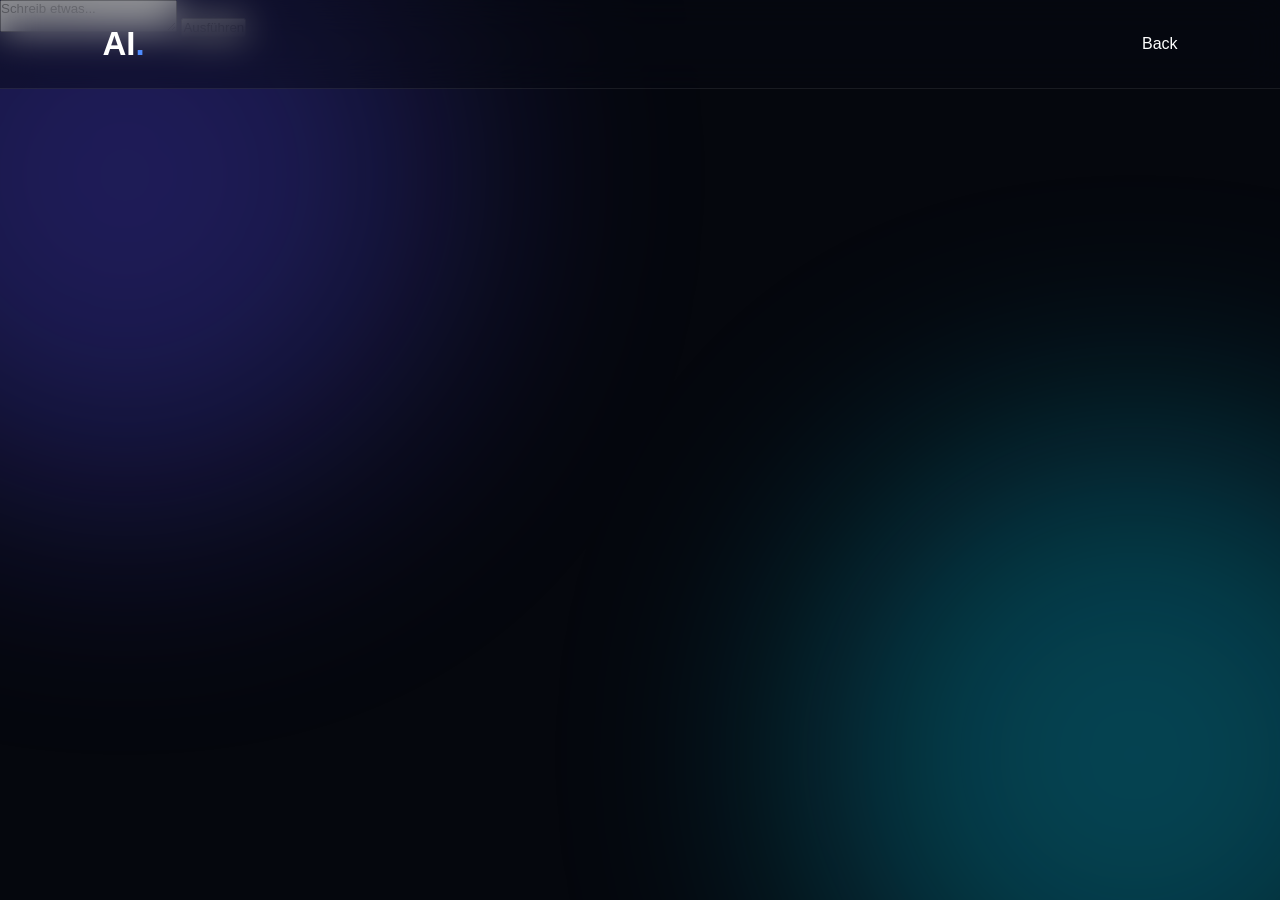
==== tool.html @ 0ce0a13f "Create tool.html for AI Tool interface" ====
<!DOCTYPE html>
<html lang="de">
<head>
    <meta charset="UTF-8">
    <title>AI Tool</title>
    <link rel="stylesheet" href="style.css">
</head>
<body>

<div class="background">
    <div class="blur one"></div>
    <div class="blur two"></div>
</div>

<header>
    <div class="logo">AI<span>.</span></div>
    <nav>
        <a href="index.html">Back</a>
    </nav>
</header>

<div class="toolPage">

    <h1 id="toolName">Tool</h1>

    <p id="toolDesc">Beschreibung</p>

    <div id="toolBox"></div>

</div>

<script>
const params = new URLSearchParams(window.location.search);

const name = params.get("name");
const desc = params.get("desc");

document.getElementById("toolName").innerText = name;
document.getElementById("toolDesc").innerText = desc;

// Beispiel Tool UI (Chat)
document.getElementById("toolBox").innerHTML = `
    <textarea placeholder="Schreib etwas..."></textarea>
    <button>Ausführen</button>
`;
</script>

</body>
</html>
---- style.css ----
*{
    margin:0;
    padding:0;
    box-sizing:border-box;
    font-family:'Inter',sans-serif;
}

html{
    scroll-behavior:smooth;
}

body{
    background:#05070d;
    color:white;
    overflow-x:hidden;
}

/* ---------- Hintergrund ---------- */

.background{
    position:fixed;
    inset:0;
    overflow:hidden;
    z-index:-1;
}

.blur{
    position:absolute;
    width:650px;
    height:650px;
    border-radius:50%;
    filter:blur(130px);
    opacity:.35;
    animation:float 10s ease-in-out infinite;
}

.one{
    background:#4f46e5;
    left:-200px;
    top:-150px;
}

.two{
    background:#06b6d4;
    right:-180px;
    bottom:-180px;
    animation-delay:3s;
}

@keyframes float{

    0%{
        transform:translateY(0px);
    }

    50%{
        transform:translateY(-50px);
    }

    100%{
        transform:translateY(0px);
    }

}

/* ---------- Header ---------- */

header{

    width:100%;
    display:flex;
    justify-content:space-between;
    align-items:center;

    padding:25px 8%;

    position:fixed;
    top:0;

    backdrop-filter:blur(18px);
    background:rgba(8,10,18,.45);

    border-bottom:1px solid rgba(255,255,255,.08);

    z-index:999;

}

.logo{

    font-size:33px;
    font-weight:800;

}

.logo span{

    color:#4f8cff;

}

nav{

    display:flex;
    gap:35px;

}

nav a{

    color:white;
    text-decoration:none;
    transition:.3s;
    font-weight:500;

}

nav a:hover{

    color:#4f8cff;

}

.login{

    padding:12px 22px;

    border:none;

    border-radius:15px;

    cursor:pointer;

    background:linear-gradient(135deg,#4f8cff,#6a5cff);

    color:white;

    font-weight:600;

    transition:.3s;

}

.login:hover{

    transform:translateY(-3px);

    box-shadow:0 0 30px #4f8cff66;

}

/* ---------- Hero ---------- */

.hero{

    min-height:100vh;

    display:flex;

    align-items:center;

    justify-content:space-between;

    gap:60px;

    padding:0 8%;

}

.heroLeft{

    width:55%;

}

.badge{

    display:inline-block;

    background:rgba(255,255,255,.08);

    border:1px solid rgba(255,255,255,.1);

    padding:10px 18px;

    border-radius:100px;

    margin-bottom:30px;

}

.hero h1{

    font-size:72px;

    line-height:1.1;

    margin-bottom:25px;

}

.hero h1 span{

    background:linear-gradient(90deg,#6ea8ff,#53ffe3);

    -webkit-background-clip:text;

    color:transparent;

}

.text{

    font-size:20px;

    color:#b9bfd1;

    max-width:650px;

    line-height:1.8;

}

.buttons{

    display:flex;

    gap:18px;

    margin-top:40px;

}

.primary{

    background:linear-gradient(135deg,#4f8cff,#6a5cff);

    color:white;

    border:none;

    padding:18px 34px;

    border-radius:18px;

    cursor:pointer;

    font-size:17px;

    transition:.3s;

}

.primary:hover{

    transform:translateY(-5px);

    box-shadow:0 0 40px #4f8cff66;

}

.secondary{

    background:transparent;

    color:white;

    border:1px solid rgba(255,255,255,.15);

    padding:18px 34px;

    border-radius:18px;

    cursor:pointer;

    transition:.3s;

}

.secondary:hover{

    background:rgba(255,255,255,.05);

}

/* ---------- Glass Card ---------- */

.heroRight{

    width:45%;

    display:flex;

    justify-content:center;

}

.glass{

    width:380px;

    background:rgba(255,255,255,.06);

    border:1px solid rgba(255,255,255,.08);

    backdrop-filter:blur(30px);

    border-radius:30px;

    padding:35px;

    box-shadow:0 25px 60px rgba(0,0,0,.45);

}

.glass h3{

    margin-bottom:25px;

    font-size:24px;

}

.tool{

    padding:18px;

    margin-top:14px;

    background:rgba(255,255,255,.05);

    border-radius:15px;

    transition:.3s;

}

.tool:hover{

    transform:translateX(10px);

    background:rgba(79,140,255,.18);

}

/* ---------- Statistik ---------- */

.cards{

    display:grid;

    grid-template-columns:repeat(3,1fr);

    gap:30px;

    padding:0 8% 120px;

}

.card{

    background:rgba(255,255,255,.05);

    border:1px solid rgba(255,255,255,.08);

    border-radius:30px;

    text-align:center;

    padding:45px;

    transition:.3s;

}

.card:hover{

    transform:translateY(-10px);

    box-shadow:0 20px 40px rgba(0,0,0,.45);

}

.card h2{

    font-size:48px;

    margin-bottom:10px;

    background:linear-gradient(90deg,#7ab6ff,#53ffe3);

    -webkit-background-clip:text;

    color:transparent;

}

.card p{

    color:#b9bfd1;

}

/* ---------- Handy ---------- */

@media(max-width:950px){

.hero{

flex-direction:column;
padding-top:150px;
text-align:center;

}

.heroLeft,
.heroRight{

width:100%;

}

.buttons{

justify-content:center;

}

.hero h1{

font-size:50px;

}

.cards{

grid-template-columns:1fr;

}

nav{

display:none;

}

}
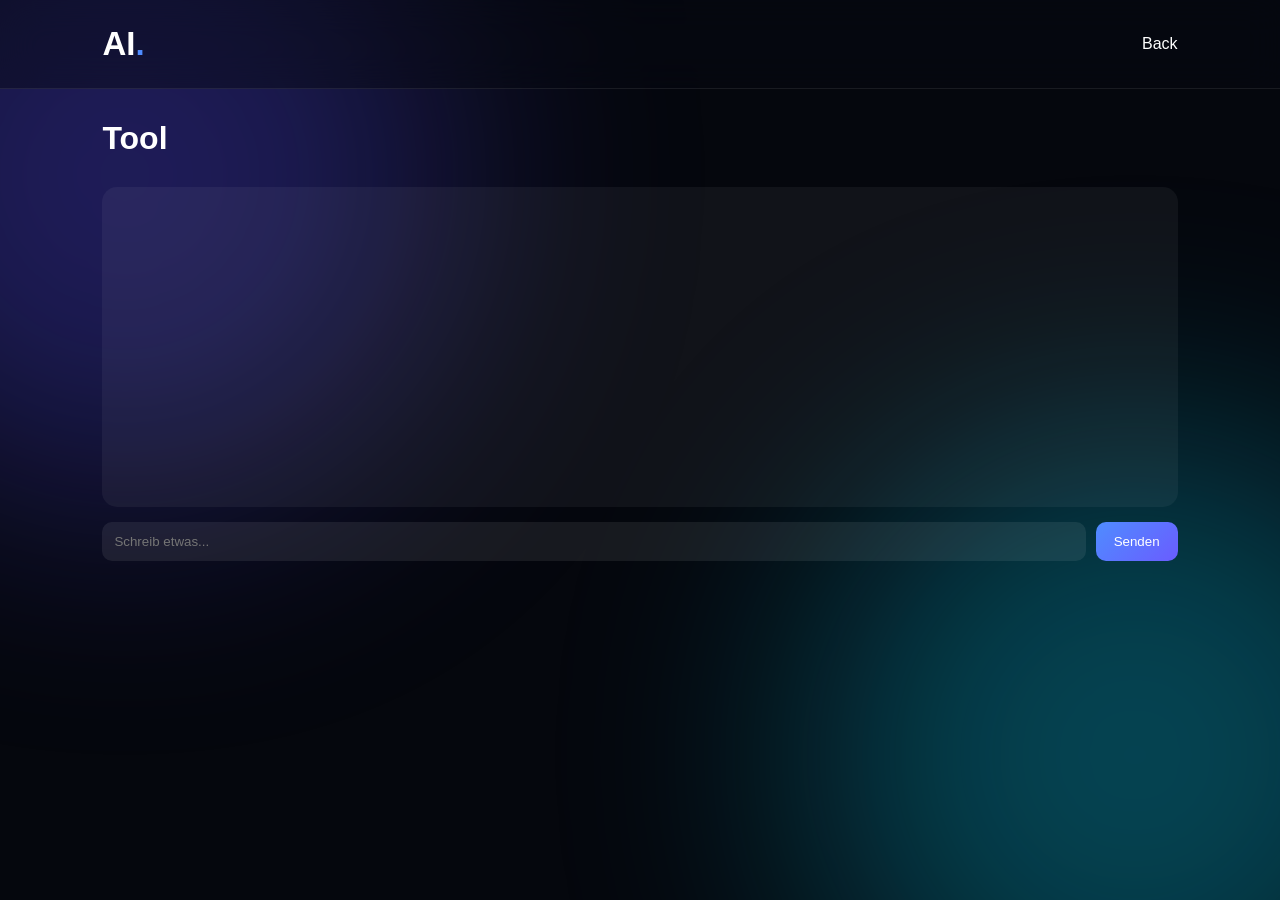
==== commit f6c01e26: "Implement chat UI and bot reply feature Added chat UI with input and send button, and implemented bo" ====
--- a/tool.html
+++ b/tool.html
@@ -3,8 +3,48 @@
 <head>
     <meta charset="UTF-8">
     <title>AI Tool</title>
+
     <link rel="stylesheet" href="style.css">
+
+    <style>
+        body{
+            margin:0;
+            font-family:Inter,sans-serif;
+            background:#05070d;
+            color:white;
+        }
+
+        .toolPage{
+            padding:120px 8%;
+        }
+
+        #toolBox{
+            margin-top:30px;
+        }
+
+        textarea{
+            width:100%;
+            height:120px;
+            padding:12px;
+            border-radius:12px;
+            border:none;
+            outline:none;
+            background:rgba(255,255,255,0.08);
+            color:white;
+            margin-bottom:10px;
+        }
+
+        button{
+            padding:12px 18px;
+            border:none;
+            border-radius:10px;
+            background:linear-gradient(135deg,#4f8cff,#6a5cff);
+            color:white;
+            cursor:pointer;
+        }
+    </style>
 </head>
+
 <body>
 
 <div class="background">
@@ -22,7 +62,6 @@
 <div class="toolPage">
 
     <h1 id="toolName">Tool</h1>
-
     <p id="toolDesc">Beschreibung</p>
 
     <div id="toolBox"></div>
@@ -32,17 +71,93 @@
 <script>
 const params = new URLSearchParams(window.location.search);
 
-const name = params.get("name");
-const desc = params.get("desc");
+const name = params.get("name") || "Tool";
+const desc = params.get("desc") || "";
 
 document.getElementById("toolName").innerText = name;
 document.getElementById("toolDesc").innerText = desc;
 
-// Beispiel Tool UI (Chat)
-document.getElementById("toolBox").innerHTML = `
-    <textarea placeholder="Schreib etwas..."></textarea>
-    <button>Ausführen</button>
+const box = document.getElementById("toolBox");
+
+// Chat UI
+box.innerHTML = `
+  <div id="chat" style="
+    background:rgba(255,255,255,0.05);
+    padding:15px;
+    border-radius:15px;
+    height:320px;
+    overflow:auto;
+    margin-bottom:15px;
+  "></div>
+
+  <div style="display:flex; gap:10px;">
+    <input id="input" placeholder="Schreib etwas..." style="
+      flex:1;
+      padding:12px;
+      border-radius:10px;
+      border:none;
+      outline:none;
+      background:rgba(255,255,255,0.08);
+      color:white;
+    ">
+
+    <button id="send">Senden</button>
+  </div>
 `;
+
+const chat = document.getElementById("chat");
+const input = document.getElementById("input");
+const send = document.getElementById("send");
+
+function addMessage(text, fromUser = true) {
+    const div = document.createElement("div");
+
+    div.style.margin = "8px 0";
+    div.style.padding = "10px";
+    div.style.borderRadius = "10px";
+    div.style.maxWidth = "80%";
+
+    div.style.background = fromUser
+        ? "rgba(79,140,255,0.3)"
+        : "rgba(255,255,255,0.1)";
+
+    div.style.marginLeft = fromUser ? "auto" : "0";
+
+    div.innerText = text;
+
+    chat.appendChild(div);
+    chat.scrollTop = chat.scrollHeight;
+}
+
+// Fake KI
+function botReply(msg) {
+    let reply = "Ich verstehe dich.";
+
+    if (msg.toLowerCase().includes("hallo")) {
+        reply = "Hey 👋 wie kann ich helfen?";
+    }
+    else if (msg.toLowerCase().includes("code")) {
+        reply = "Ich helfe dir beim Programmieren 💻";
+    }
+    else if (msg.toLowerCase().includes("idee")) {
+        reply = "💡 Idee: Bau eine KI-Webseite wie diese!";
+    }
+
+    setTimeout(() => addMessage(reply, false), 600);
+}
+
+send.onclick = () => {
+    if (!input.value.trim()) return;
+
+    addMessage(input.value, true);
+    botReply(input.value);
+
+    input.value = "";
+};
+
+input.addEventListener("keydown", e => {
+    if (e.key === "Enter") send.click();
+});
 </script>
 
 </body>
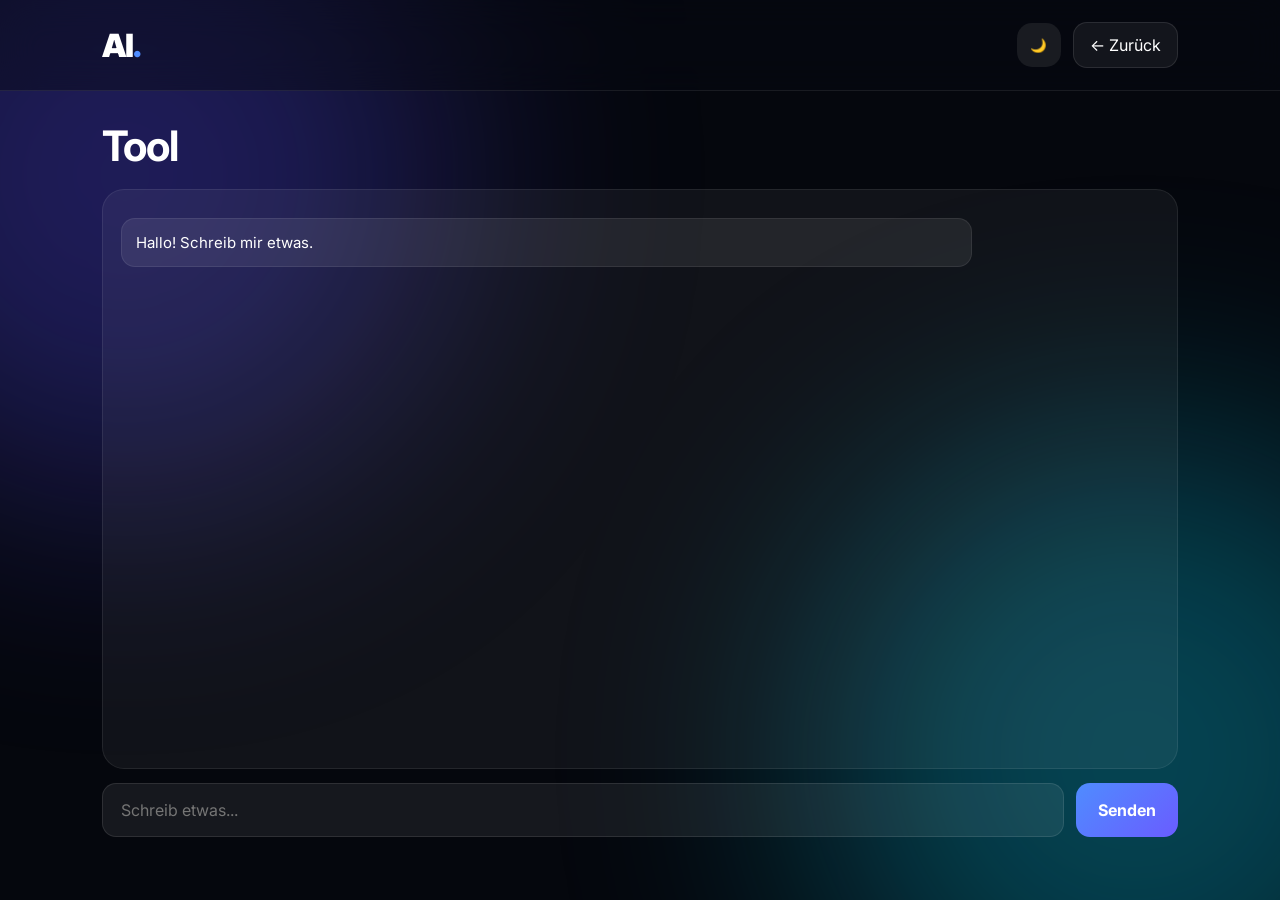
==== commit b64eefca: "Refactor HTML structure and improve styling links" ====
--- a/tool.html
+++ b/tool.html
@@ -2,49 +2,13 @@
 <html lang="de">
 <head>
     <meta charset="UTF-8">
+    <meta name="viewport" content="width=device-width, initial-scale=1.0">
     <title>AI Tool</title>
-
     <link rel="stylesheet" href="style.css">
-
-    <style>
-        body{
-            margin:0;
-            font-family:Inter,sans-serif;
-            background:#05070d;
-            color:white;
-        }
-
-        .toolPage{
-            padding:120px 8%;
-        }
-
-        #toolBox{
-            margin-top:30px;
-        }
-
-        textarea{
-            width:100%;
-            height:120px;
-            padding:12px;
-            border-radius:12px;
-            border:none;
-            outline:none;
-            background:rgba(255,255,255,0.08);
-            color:white;
-            margin-bottom:10px;
-        }
-
-        button{
-            padding:12px 18px;
-            border:none;
-            border-radius:10px;
-            background:linear-gradient(135deg,#4f8cff,#6a5cff);
-            color:white;
-            cursor:pointer;
-        }
-    </style>
+    <link rel="preconnect" href="https://fonts.googleapis.com">
+    <link rel="preconnect" href="https://fonts.gstatic.com" crossorigin>
+    <link href="https://fonts.googleapis.com/css2?family=Inter:wght@300;400;500;600;700;800;900&display=swap" rel="stylesheet">
 </head>
-
 <body>
 
 <div class="background">
@@ -54,110 +18,177 @@
 
 <header>
     <div class="logo">AI<span>.</span></div>
-    <nav>
-        <a href="index.html">Back</a>
-    </nav>
+    <div class="headerActions">
+        <button class="ghostBtn" id="themeButton">🌙</button>
+        <a class="backBtn" href="index.html">← Zurück</a>
+    </div>
 </header>
 
-<div class="toolPage">
-
-    <h1 id="toolName">Tool</h1>
-    <p id="toolDesc">Beschreibung</p>
+<main class="toolPage">
+    <div class="toolPageTop">
+        <div>
+            <h1 id="toolName">Tool</h1>
+            <p id="toolDesc">Beschreibung</p>
+        </div>
+    </div>
 
     <div id="toolBox"></div>
-
-</div>
+</main>
 
 <script>
 const params = new URLSearchParams(window.location.search);
+const toolName = params.get("name") || "Tool";
+const toolDesc = params.get("desc") || "";
+const toolType = params.get("type") || "chat";
 
-const name = params.get("name") || "Tool";
-const desc = params.get("desc") || "";
+document.getElementById("toolName").innerText = toolName;
+document.getElementById("toolDesc").innerText = toolDesc;
 
-document.getElementById("toolName").innerText = name;
-document.getElementById("toolDesc").innerText = desc;
+const themeButton = document.getElementById("themeButton");
+const themeKey = "ai-toolbox-theme";
+
+function applyTheme(theme) {
+    document.body.classList.toggle("lightTheme", theme === "light");
+    localStorage.setItem(themeKey, theme);
+    if (themeButton) {
+        themeButton.textContent = theme === "light" ? "☀️" : "🌙";
+    }
+}
+applyTheme(localStorage.getItem(themeKey) || "dark");
+
+if (themeButton) {
+    themeButton.addEventListener("click", () => {
+        const current = localStorage.getItem(themeKey) || "dark";
+        applyTheme(current === "dark" ? "light" : "dark");
+    });
+}
 
 const box = document.getElementById("toolBox");
 
-// Chat UI
-box.innerHTML = `
-  <div id="chat" style="
-    background:rgba(255,255,255,0.05);
-    padding:15px;
-    border-radius:15px;
-    height:320px;
-    overflow:auto;
-    margin-bottom:15px;
-  "></div>
-
-  <div style="display:flex; gap:10px;">
-    <input id="input" placeholder="Schreib etwas..." style="
-      flex:1;
-      padding:12px;
-      border-radius:10px;
-      border:none;
-      outline:none;
-      background:rgba(255,255,255,0.08);
-      color:white;
-    ">
-
-    <button id="send">Senden</button>
-  </div>
-`;
-
-const chat = document.getElementById("chat");
-const input = document.getElementById("input");
-const send = document.getElementById("send");
-
-function addMessage(text, fromUser = true) {
-    const div = document.createElement("div");
-
-    div.style.margin = "8px 0";
-    div.style.padding = "10px";
-    div.style.borderRadius = "10px";
-    div.style.maxWidth = "80%";
-
-    div.style.background = fromUser
-        ? "rgba(79,140,255,0.3)"
-        : "rgba(255,255,255,0.1)";
-
-    div.style.marginLeft = fromUser ? "auto" : "0";
-
-    div.innerText = text;
-
-    chat.appendChild(div);
-    chat.scrollTop = chat.scrollHeight;
+function esc(text){
+    return String(text).replaceAll("&","&amp;").replaceAll("<","&lt;").replaceAll(">","&gt;");
 }
 
-// Fake KI
-function botReply(msg) {
-    let reply = "Ich verstehe dich.";
+function renderChatTool() {
+    box.innerHTML = `
+        <div class="chatShell">
+            <div id="chat"></div>
 
-    if (msg.toLowerCase().includes("hallo")) {
-        reply = "Hey 👋 wie kann ich helfen?";
-    }
-    else if (msg.toLowerCase().includes("code")) {
-        reply = "Ich helfe dir beim Programmieren 💻";
-    }
-    else if (msg.toLowerCase().includes("idee")) {
-        reply = "💡 Idee: Bau eine KI-Webseite wie diese!";
+            <div class="inputBox">
+                <input id="input" placeholder="Schreib etwas...">
+                <button id="send">Senden</button>
+            </div>
+        </div>
+    `;
+
+    const chat = document.getElementById("chat");
+    const input = document.getElementById("input");
+    const send = document.getElementById("send");
+
+    function addMessage(text, type) {
+        const div = document.createElement("div");
+        div.className = `msg ${type}`;
+        div.innerText = text;
+        chat.appendChild(div);
+        chat.scrollTop = chat.scrollHeight;
     }
 
-    setTimeout(() => addMessage(reply, false), 600);
+    function reply(msg) {
+        const lower = msg.toLowerCase();
+
+        if (lower.includes("hallo") || lower.includes("hi")) return "Hey 👋 Wie kann ich dir helfen?";
+        if (lower.includes("code")) return "Klar 💻 Ich helfe dir gern beim Programmieren.";
+        if (lower.includes("idee")) return "💡 Idee: Bau ein kleines Tool, das eine echte Funktion hat.";
+        if (lower.includes("website")) return "Du kannst die Seite später mit Login, Favoriten und echten KI-Funktionen erweitern.";
+        return "Ich hab dich verstanden.";
+    }
+
+    function sendMessage() {
+        const msg = input.value.trim();
+        if (!msg) return;
+
+        addMessage(msg, "user");
+        input.value = "";
+
+        setTimeout(() => {
+            addMessage(reply(msg), "bot");
+        }, 350);
+    }
+
+    send.addEventListener("click", sendMessage);
+    input.addEventListener("keydown", e => {
+        if (e.key === "Enter") sendMessage();
+    });
+
+    addMessage("Hallo! Schreib mir etwas.", "bot");
 }
 
-send.onclick = () => {
-    if (!input.value.trim()) return;
+function renderTextTool(label, placeholder) {
+    box.innerHTML = `
+        <div class="panel">
+            <textarea id="toolInput" placeholder="${esc(placeholder)}"></textarea>
+            <button id="toolAction">${esc(label)}</button>
+            <div id="toolResult" class="contactCard" style="min-height:120px;"></div>
+        </div>
+    `;
 
-    addMessage(input.value, true);
-    botReply(input.value);
+    const input = document.getElementById("toolInput");
+    const action = document.getElementById("toolAction");
+    const result = document.getElementById("toolResult");
 
-    input.value = "";
-};
+    action.addEventListener("click", () => {
+        const value = input.value.trim();
+        if (!value) {
+            result.innerHTML = `<p>Bitte zuerst etwas eingeben.</p>`;
+            return;
+        }
 
-input.addEventListener("keydown", e => {
-    if (e.key === "Enter") send.click();
-});
+        result.innerHTML = `<p>${esc(makeReply(toolType, value))}</p>`;
+    });
+}
+
+function makeReply(type, value) {
+    const lower = value.toLowerCase();
+
+    switch (type) {
+        case "image":
+            return `Bildidee erstellt: "${value}"`;
+        case "code":
+            return `Code-Tipp: Zerlege dein Problem in kleine Funktionen. Input war: "${value}"`;
+        case "text":
+            return `Überarbeitete Version: "${value}" → klarer, kürzer und sauberer formuliert.`;
+        case "seo":
+            return `SEO-Hinweis: Verwende dein wichtigstes Keyword im Titel und in den ersten 100 Wörtern.`;
+        case "idea":
+            return `Neue Idee: Mach aus "${value}" ein kleines Tool mit Favoriten und Suche.`;
+        case "logo":
+            return `Logo-Idee: Modern, minimal, dunkler Hintergrund, heller Neon-Akzent für "${value}".`;
+        case "email":
+            return `E-Mail-Vorschlag: Freundlich starten, kurz erklären, klare Bitte am Ende.`;
+        default:
+            return lower.includes("hallo") ? "Hey 👋" : `Antwort zu: ${value}`;
+    }
+}
+
+if (toolType === "chat") {
+    renderChatTool();
+} else if (toolType === "image") {
+    renderTextTool("Bildidee generieren", "Beschreibe dein Bild...");
+} else if (toolType === "code") {
+    renderTextTool("Code-Hilfe holen", "Beschreibe dein Programmierproblem...");
+} else if (toolType === "text") {
+    renderTextTool("Text verbessern", "Füge deinen Text ein...");
+} else if (toolType === "seo") {
+    renderTextTool("SEO prüfen", "Füge deinen Text oder deine URL-Beschreibung ein...");
+} else if (toolType === "idea") {
+    renderTextTool("Ideen generieren", "Schreibe dein Thema...");
+} else if (toolType === "logo") {
+    renderTextTool("Logo-Idee erstellen", "Schreibe deine Marke oder deinen Namen...");
+} else if (toolType === "email") {
+    renderTextTool("E-Mail schreiben", "Schreibe kurz, worum es geht...");
+} else {
+    renderChatTool();
+}
 </script>
 
 </body>
--- a/style.css
+++ b/style.css
@@ -11,11 +11,11 @@
 
 body{
     background:#05070d;
-    color:white;
+    color:#ffffff;
     overflow-x:hidden;
 }
 
-/* ---------- Hintergrund ---------- */
+/* Background */
 
 .background{
     position:fixed;
@@ -48,400 +48,617 @@
 }
 
 @keyframes float{
-
-    0%{
-        transform:translateY(0px);
-    }
-
-    50%{
-        transform:translateY(-50px);
-    }
-
-    100%{
-        transform:translateY(0px);
-    }
-
-}
-
-/* ---------- Header ---------- */
+    0%{ transform:translateY(0px); }
+    50%{ transform:translateY(-50px); }
+    100%{ transform:translateY(0px); }
+}
+
+/* Header */
 
 header{
-
     width:100%;
     display:flex;
     justify-content:space-between;
     align-items:center;
-
-    padding:25px 8%;
-
+    padding:22px 8%;
     position:fixed;
     top:0;
-
     backdrop-filter:blur(18px);
     background:rgba(8,10,18,.45);
-
     border-bottom:1px solid rgba(255,255,255,.08);
-
     z-index:999;
-
 }
 
 .logo{
-
-    font-size:33px;
+    font-size:32px;
+    font-weight:900;
+    letter-spacing:-1px;
+}
+
+.logo span{
+    color:#4f8cff;
+}
+
+nav{
+    display:flex;
+    gap:34px;
+}
+
+nav a{
+    color:white;
+    text-decoration:none;
+    transition:.25s;
+    font-weight:500;
+    opacity:.88;
+}
+
+nav a:hover{
+    color:#4f8cff;
+    opacity:1;
+}
+
+.headerActions{
+    display:flex;
+    gap:12px;
+    align-items:center;
+}
+
+.ghostBtn,
+.login{
+    border:none;
+    border-radius:15px;
+    cursor:pointer;
+    font-weight:700;
+    transition:.25s;
+}
+
+.ghostBtn{
+    width:44px;
+    height:44px;
+    background:rgba(255,255,255,.08);
+    color:white;
+}
+
+.login{
+    padding:12px 22px;
+    background:linear-gradient(135deg,#4f8cff,#6a5cff);
+    color:white;
+}
+
+.ghostBtn:hover,
+.login:hover{
+    transform:translateY(-2px);
+}
+
+/* Hero */
+
+.hero{
+    min-height:100vh;
+    display:flex;
+    align-items:center;
+    justify-content:space-between;
+    gap:60px;
+    padding:120px 8% 40px;
+}
+
+.heroLeft{
+    width:55%;
+}
+
+.heroRight{
+    width:45%;
+    display:flex;
+    justify-content:center;
+}
+
+.badge{
+    display:inline-block;
+    background:rgba(255,255,255,.08);
+    border:1px solid rgba(255,255,255,.1);
+    padding:10px 18px;
+    border-radius:100px;
+    margin-bottom:26px;
+    color:#e6ebff;
+}
+
+.hero h1{
+    font-size:72px;
+    line-height:1.08;
+    margin-bottom:22px;
+    letter-spacing:-2px;
+}
+
+.hero h1 span{
+    background:linear-gradient(90deg,#6ea8ff,#53ffe3);
+    -webkit-background-clip:text;
+    background-clip:text;
+    color:transparent;
+}
+
+.text{
+    font-size:20px;
+    color:#b9bfd1;
+    max-width:640px;
+    line-height:1.8;
+}
+
+.buttons{
+    display:flex;
+    gap:16px;
+    margin-top:38px;
+    flex-wrap:wrap;
+}
+
+.primary,
+.secondary{
+    border:none;
+    padding:18px 32px;
+    border-radius:18px;
+    cursor:pointer;
+    font-size:16px;
+    font-weight:700;
+    transition:.25s;
+}
+
+.primary{
+    background:linear-gradient(135deg,#4f8cff,#6a5cff);
+    color:white;
+    box-shadow:0 0 0 rgba(79,140,255,0);
+}
+
+.secondary{
+    background:rgba(255,255,255,.06);
+    color:white;
+    border:1px solid rgba(255,255,255,.12);
+}
+
+.primary:hover,
+.secondary:hover{
+    transform:translateY(-4px);
+}
+
+.primary:hover{
+    box-shadow:0 18px 40px rgba(79,140,255,.18);
+}
+
+/* Glass card */
+
+.glass{
+    width:100%;
+    max-width:440px;
+    background:rgba(255,255,255,.06);
+    border:1px solid rgba(255,255,255,.08);
+    backdrop-filter:blur(30px);
+    border-radius:30px;
+    padding:30px;
+    box-shadow:0 25px 60px rgba(0,0,0,.45);
+}
+
+.miniTitle{
+    margin-bottom:18px;
+    font-size:20px;
     font-weight:800;
-
-}
-
-.logo span{
-
-    color:#4f8cff;
-
-}
-
-nav{
-
-    display:flex;
-    gap:35px;
-
-}
-
-nav a{
-
-    color:white;
+}
+
+.miniList{
+    display:flex;
+    flex-direction:column;
+    gap:12px;
+}
+
+.tool{
+    padding:18px;
+    background:rgba(255,255,255,.05);
+    border-radius:16px;
+    transition:.25s;
+    cursor:pointer;
+    border:1px solid rgba(255,255,255,.05);
+}
+
+.tool:hover{
+    transform:translateX(8px);
+    background:rgba(79,140,255,.18);
+    border-color:rgba(79,140,255,.2);
+}
+
+.toolTop{
+    display:flex;
+    align-items:center;
+    gap:12px;
+}
+
+.toolIcon{
+    font-size:24px;
+    flex-shrink:0;
+}
+
+.toolName{
+    font-size:16px;
+    font-weight:800;
+}
+
+.toolDesc{
+    margin-top:4px;
+    font-size:12px;
+    color:#9aa4c7;
+    line-height:1.4;
+}
+
+/* Sections */
+
+.toolSection,
+.featuresSection,
+.contactSection{
+    padding:40px 8% 90px;
+}
+
+.sectionHeader{
+    margin-bottom:24px;
+}
+
+.sectionHeader h2{
+    font-size:34px;
+    margin-bottom:8px;
+}
+
+.sectionHeader p{
+    color:#aab2cc;
+    line-height:1.6;
+}
+
+.searchWrap{
+    margin-bottom:22px;
+}
+
+.searchWrap input{
+    width:100%;
+    max-width:560px;
+    padding:16px 18px;
+    border-radius:16px;
+    border:1px solid rgba(255,255,255,.1);
+    outline:none;
+    background:rgba(255,255,255,.06);
+    color:white;
+    font-size:16px;
+}
+
+.toolGrid{
+    display:grid;
+    grid-template-columns:repeat(4,1fr);
+    gap:18px;
+}
+
+.toolCard{
+    background:rgba(255,255,255,.05);
+    border:1px solid rgba(255,255,255,.08);
+    border-radius:24px;
+    padding:22px;
+    transition:.25s;
+    cursor:pointer;
+}
+
+.toolCard:hover{
+    transform:translateY(-6px);
+    background:rgba(255,255,255,.07);
+    border-color:rgba(79,140,255,.18);
+}
+
+.toolCard .cardIcon{
+    width:48px;
+    height:48px;
+    border-radius:16px;
+    display:flex;
+    align-items:center;
+    justify-content:center;
+    font-size:24px;
+    background:rgba(79,140,255,.16);
+    margin-bottom:16px;
+}
+
+.toolCard h3{
+    font-size:18px;
+    margin-bottom:8px;
+}
+
+.toolCard p{
+    color:#aab2cc;
+    line-height:1.55;
+    font-size:14px;
+}
+
+.toolCard button{
+    margin-top:16px;
+    width:100%;
+    border:none;
+    border-radius:14px;
+    padding:13px 16px;
+    background:linear-gradient(135deg,#4f8cff,#6a5cff);
+    color:white;
+    font-weight:700;
+    cursor:pointer;
+    transition:.25s;
+}
+
+.toolCard button:hover{
+    transform:translateY(-2px);
+}
+
+/* Features */
+
+.cards{
+    display:grid;
+    grid-template-columns:repeat(3,1fr);
+    gap:20px;
+}
+
+.card,
+.contactCard{
+    background:rgba(255,255,255,.05);
+    border:1px solid rgba(255,255,255,.08);
+    border-radius:26px;
+    padding:28px;
+}
+
+.card h3{
+    margin-bottom:10px;
+    font-size:20px;
+}
+
+.card p,
+.contactCard p{
+    color:#aab2cc;
+    line-height:1.7;
+}
+
+/* Tool page */
+
+.toolPage{
+    min-height:100vh;
+    padding:120px 8% 40px;
+    display:flex;
+    flex-direction:column;
+    gap:18px;
+}
+
+.toolPageTop{
+    display:flex;
+    justify-content:space-between;
+    align-items:center;
+    gap:16px;
+    flex-wrap:wrap;
+}
+
+.backBtn{
+    display:inline-flex;
+    align-items:center;
+    gap:8px;
     text-decoration:none;
-    transition:.3s;
-    font-weight:500;
-
-}
-
-nav a:hover{
-
-    color:#4f8cff;
-
-}
-
-.login{
-
-    padding:12px 22px;
-
+    color:white;
+    background:rgba(255,255,255,.06);
+    border:1px solid rgba(255,255,255,.1);
+    padding:12px 16px;
+    border-radius:14px;
+    transition:.25s;
+}
+
+.backBtn:hover{
+    transform:translateY(-2px);
+    background:rgba(255,255,255,.09);
+}
+
+.toolPage h1{
+    font-size:42px;
+    letter-spacing:-1px;
+}
+
+.toolPage p{
+    color:#aab2cc;
+    line-height:1.6;
+}
+
+#toolBox{
+    flex:1;
+    min-height:0;
+}
+
+.chatShell{
+    height:min(72vh, 760px);
+    display:flex;
+    flex-direction:column;
+    gap:14px;
+}
+
+#chat{
+    flex:1;
+    min-height:420px;
+    background:rgba(255,255,255,0.05);
+    border:1px solid rgba(255,255,255,.08);
+    padding:18px;
+    border-radius:22px;
+    overflow:auto;
+}
+
+.msg{
+    margin:10px 0;
+    padding:12px 14px;
+    border-radius:14px;
+    max-width:82%;
+    font-size:15px;
+    line-height:1.55;
+    word-break:break-word;
+}
+
+.user{
+    background:rgba(79,140,255,0.28);
+    margin-left:auto;
+    border:1px solid rgba(79,140,255,.2);
+}
+
+.bot{
+    background:rgba(255,255,255,0.08);
+    border:1px solid rgba(255,255,255,.08);
+}
+
+.inputBox{
+    display:flex;
+    gap:12px;
+}
+
+.inputBox input{
+    flex:1;
+    padding:16px 18px;
+    border-radius:14px;
+    border:1px solid rgba(255,255,255,.1);
+    outline:none;
+    background:rgba(255,255,255,.07);
+    color:white;
+    font-size:16px;
+}
+
+.inputBox button{
+    padding:16px 22px;
     border:none;
-
-    border-radius:15px;
-
+    border-radius:14px;
+    background:linear-gradient(135deg,#4f8cff,#6a5cff);
+    color:white;
     cursor:pointer;
-
+    font-size:16px;
+    font-weight:700;
+}
+
+.inputBox button:hover{
+    transform:translateY(-2px);
+}
+
+/* Generic tool panels */
+
+.panel{
+    background:rgba(255,255,255,.05);
+    border:1px solid rgba(255,255,255,.08);
+    border-radius:22px;
+    padding:18px;
+    display:flex;
+    flex-direction:column;
+    gap:14px;
+    height:100%;
+}
+
+.panel textarea,
+.panel input{
+    width:100%;
+    padding:16px 18px;
+    border-radius:14px;
+    border:1px solid rgba(255,255,255,.1);
+    outline:none;
+    background:rgba(255,255,255,.07);
+    color:white;
+    font-size:16px;
+    resize:vertical;
+}
+
+.panel textarea{
+    min-height:180px;
+}
+
+.panel button{
+    align-self:flex-start;
+    padding:14px 20px;
+    border:none;
+    border-radius:14px;
     background:linear-gradient(135deg,#4f8cff,#6a5cff);
-
-    color:white;
-
-    font-weight:600;
-
-    transition:.3s;
-
-}
-
-.login:hover{
-
-    transform:translateY(-3px);
-
-    box-shadow:0 0 30px #4f8cff66;
-
-}
-
-/* ---------- Hero ---------- */
-
-.hero{
-
-    min-height:100vh;
-
-    display:flex;
-
-    align-items:center;
-
-    justify-content:space-between;
-
-    gap:60px;
-
-    padding:0 8%;
-
-}
-
-.heroLeft{
-
-    width:55%;
-
-}
-
-.badge{
-
-    display:inline-block;
-
-    background:rgba(255,255,255,.08);
-
-    border:1px solid rgba(255,255,255,.1);
-
-    padding:10px 18px;
-
-    border-radius:100px;
-
-    margin-bottom:30px;
-
-}
-
-.hero h1{
-
-    font-size:72px;
-
-    line-height:1.1;
-
-    margin-bottom:25px;
-
-}
-
-.hero h1 span{
-
-    background:linear-gradient(90deg,#6ea8ff,#53ffe3);
-
-    -webkit-background-clip:text;
-
-    color:transparent;
-
-}
-
-.text{
-
-    font-size:20px;
-
-    color:#b9bfd1;
-
-    max-width:650px;
-
-    line-height:1.8;
-
-}
-
-.buttons{
-
-    display:flex;
-
-    gap:18px;
-
-    margin-top:40px;
-
-}
-
-.primary{
-
-    background:linear-gradient(135deg,#4f8cff,#6a5cff);
-
-    color:white;
-
-    border:none;
-
-    padding:18px 34px;
-
-    border-radius:18px;
-
+    color:white;
     cursor:pointer;
-
-    font-size:17px;
-
-    transition:.3s;
-
-}
-
-.primary:hover{
-
-    transform:translateY(-5px);
-
-    box-shadow:0 0 40px #4f8cff66;
-
-}
-
-.secondary{
-
-    background:transparent;
-
-    color:white;
-
-    border:1px solid rgba(255,255,255,.15);
-
-    padding:18px 34px;
-
-    border-radius:18px;
-
-    cursor:pointer;
-
-    transition:.3s;
-
-}
-
-.secondary:hover{
-
-    background:rgba(255,255,255,.05);
-
-}
-
-/* ---------- Glass Card ---------- */
-
-.heroRight{
-
-    width:45%;
-
-    display:flex;
-
-    justify-content:center;
-
-}
-
-.glass{
-
-    width:380px;
-
-    background:rgba(255,255,255,.06);
-
-    border:1px solid rgba(255,255,255,.08);
-
-    backdrop-filter:blur(30px);
-
-    border-radius:30px;
-
-    padding:35px;
-
-    box-shadow:0 25px 60px rgba(0,0,0,.45);
-
-}
-
-.glass h3{
-
-    margin-bottom:25px;
-
-    font-size:24px;
-
-}
-
-.tool{
-
-    padding:18px;
-
-    margin-top:14px;
-
-    background:rgba(255,255,255,.05);
-
-    border-radius:15px;
-
-    transition:.3s;
-
-}
-
-.tool:hover{
-
-    transform:translateX(10px);
-
-    background:rgba(79,140,255,.18);
-
-}
-
-/* ---------- Statistik ---------- */
-
-.cards{
-
-    display:grid;
-
-    grid-template-columns:repeat(3,1fr);
-
-    gap:30px;
-
-    padding:0 8% 120px;
-
-}
-
-.card{
-
-    background:rgba(255,255,255,.05);
-
-    border:1px solid rgba(255,255,255,.08);
-
-    border-radius:30px;
-
-    text-align:center;
-
-    padding:45px;
-
-    transition:.3s;
-
-}
-
-.card:hover{
-
-    transform:translateY(-10px);
-
-    box-shadow:0 20px 40px rgba(0,0,0,.45);
-
-}
-
-.card h2{
-
-    font-size:48px;
-
-    margin-bottom:10px;
-
-    background:linear-gradient(90deg,#7ab6ff,#53ffe3);
-
-    -webkit-background-clip:text;
-
-    color:transparent;
-
-}
-
-.card p{
-
-    color:#b9bfd1;
-
-}
-
-/* ---------- Handy ---------- */
-
-@media(max-width:950px){
-
-.hero{
-
-flex-direction:column;
-padding-top:150px;
-text-align:center;
-
-}
-
-.heroLeft,
-.heroRight{
-
-width:100%;
-
-}
-
-.buttons{
-
-justify-content:center;
-
-}
-
-.hero h1{
-
-font-size:50px;
-
-}
-
-.cards{
-
-grid-template-columns:1fr;
-
-}
-
-nav{
-
-display:none;
-
-}
-
-}
+    font-weight:700;
+}
+
+/* Mobile */
+
+@media(max-width:1100px){
+    .toolGrid{
+        grid-template-columns:repeat(2,1fr);
+    }
+
+    .hero{
+        gap:40px;
+    }
+
+    .hero h1{
+        font-size:60px;
+    }
+}
+
+@media(max-width:768px){
+    header{
+        padding:18px 5%;
+    }
+
+    nav{
+        display:none;
+    }
+
+    .hero{
+        flex-direction:column;
+        padding:120px 5% 30px;
+        text-align:center;
+    }
+
+    .heroLeft,
+    .heroRight{
+        width:100%;
+    }
+
+    .hero h1{
+        font-size:42px;
+    }
+
+    .text{
+        font-size:16px;
+        margin:0 auto;
+    }
+
+    .buttons{
+        justify-content:center;
+    }
+
+    .glass{
+        max-width:100%;
+    }
+
+    .toolSection,
+    .featuresSection,
+    .contactSection{
+        padding:30px 5% 70px;
+    }
+
+    .toolGrid,
+    .cards{
+        grid-template-columns:1fr;
+    }
+
+    .toolPage{
+        padding:110px 5% 30px;
+    }
+
+    .toolPage h1{
+        font-size:32px;
+    }
+
+    .chatShell{
+        height:auto;
+        min-height:72vh;
+    }
+
+    #chat{
+        min-height:52vh;
+    }
+
+    .inputBox{
+        flex-direction:column;
+    }
+
+    .inputBox button,
+    .panel button{
+        width:100%;
+        align-self:stretch;
+    }
+}
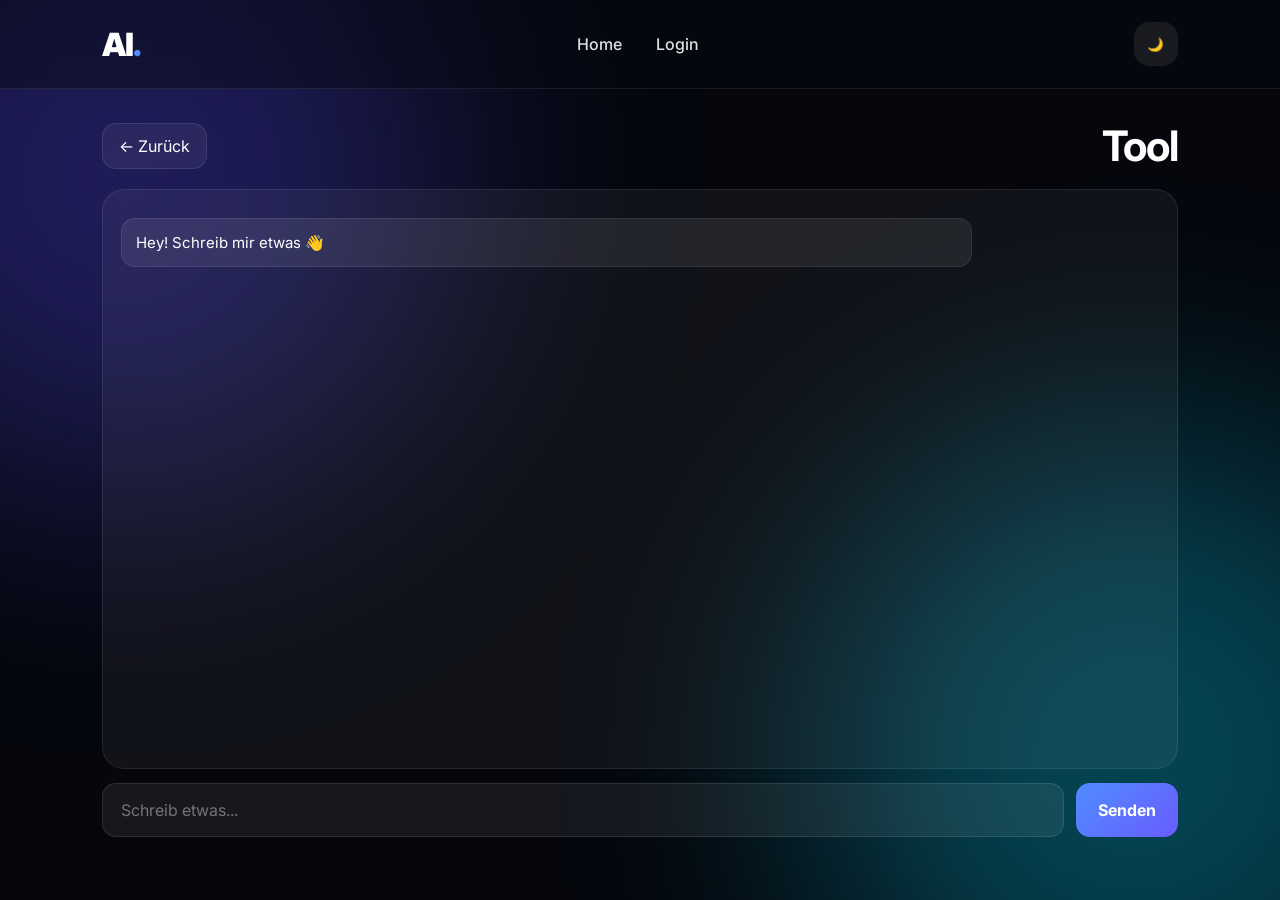
==== commit cf72a12b: "Refactor tool.html for improved functionality" ====
--- a/tool.html
+++ b/tool.html
@@ -4,11 +4,11 @@
     <meta charset="UTF-8">
     <meta name="viewport" content="width=device-width, initial-scale=1.0">
     <title>AI Tool</title>
+
     <link rel="stylesheet" href="style.css">
-    <link rel="preconnect" href="https://fonts.googleapis.com">
-    <link rel="preconnect" href="https://fonts.gstatic.com" crossorigin>
     <link href="https://fonts.googleapis.com/css2?family=Inter:wght@300;400;500;600;700;800;900&display=swap" rel="stylesheet">
 </head>
+
 <body>
 
 <div class="background">
@@ -18,14 +18,22 @@
 
 <header>
     <div class="logo">AI<span>.</span></div>
+
+    <nav>
+        <a href="index.html">Home</a>
+        <a href="login.html">Login</a>
+    </nav>
+
     <div class="headerActions">
         <button class="ghostBtn" id="themeButton">🌙</button>
-        <a class="backBtn" href="index.html">← Zurück</a>
     </div>
 </header>
 
 <main class="toolPage">
+
     <div class="toolPageTop">
+        <a class="backBtn" href="index.html">← Zurück</a>
+
         <div>
             <h1 id="toolName">Tool</h1>
             <p id="toolDesc">Beschreibung</p>
@@ -33,10 +41,12 @@
     </div>
 
     <div id="toolBox"></div>
+
 </main>
 
 <script>
 const params = new URLSearchParams(window.location.search);
+
 const toolName = params.get("name") || "Tool";
 const toolDesc = params.get("desc") || "";
 const toolType = params.get("type") || "chat";
@@ -44,40 +54,42 @@
 document.getElementById("toolName").innerText = toolName;
 document.getElementById("toolDesc").innerText = toolDesc;
 
+// THEME
 const themeButton = document.getElementById("themeButton");
-const themeKey = "ai-toolbox-theme";
-
-function applyTheme(theme) {
+const themeKey = "ai-theme";
+
+function applyTheme(theme){
     document.body.classList.toggle("lightTheme", theme === "light");
     localStorage.setItem(themeKey, theme);
-    if (themeButton) {
+    if(themeButton){
         themeButton.textContent = theme === "light" ? "☀️" : "🌙";
     }
 }
+
 applyTheme(localStorage.getItem(themeKey) || "dark");
 
-if (themeButton) {
-    themeButton.addEventListener("click", () => {
+if(themeButton){
+    themeButton.onclick = () => {
         const current = localStorage.getItem(themeKey) || "dark";
         applyTheme(current === "dark" ? "light" : "dark");
-    });
+    };
 }
 
 const box = document.getElementById("toolBox");
 
-function esc(text){
-    return String(text).replaceAll("&","&amp;").replaceAll("<","&lt;").replaceAll(">","&gt;");
-}
-
-function renderChatTool() {
+/* ================= CHAT TOOL ================= */
+
+function renderChat(){
     box.innerHTML = `
         <div class="chatShell">
+
             <div id="chat"></div>
 
             <div class="inputBox">
                 <input id="input" placeholder="Schreib etwas...">
                 <button id="send">Senden</button>
             </div>
+
         </div>
     `;
 
@@ -85,109 +97,121 @@
     const input = document.getElementById("input");
     const send = document.getElementById("send");
 
-    function addMessage(text, type) {
+    function add(msg, type){
         const div = document.createElement("div");
-        div.className = `msg ${type}`;
-        div.innerText = text;
+        div.className = "msg " + type;
+        div.innerText = msg;
         chat.appendChild(div);
         chat.scrollTop = chat.scrollHeight;
     }
 
-    function reply(msg) {
-        const lower = msg.toLowerCase();
-
-        if (lower.includes("hallo") || lower.includes("hi")) return "Hey 👋 Wie kann ich dir helfen?";
-        if (lower.includes("code")) return "Klar 💻 Ich helfe dir gern beim Programmieren.";
-        if (lower.includes("idee")) return "💡 Idee: Bau ein kleines Tool, das eine echte Funktion hat.";
-        if (lower.includes("website")) return "Du kannst die Seite später mit Login, Favoriten und echten KI-Funktionen erweitern.";
+    function bot(msg){
+        const m = msg.toLowerCase();
+
+        if(m.includes("hallo")) return "Hey 👋";
+        if(m.includes("code")) return "Ich helfe dir beim Programmieren 💻";
+        if(m.includes("idee")) return "💡 Bau ein Tool mit Login + KI";
+        if(m.includes("website")) return "Du bist gerade dabei, eine SaaS Plattform zu bauen 😄";
+
         return "Ich hab dich verstanden.";
     }
 
-    function sendMessage() {
-        const msg = input.value.trim();
-        if (!msg) return;
-
-        addMessage(msg, "user");
+    function sendMsg(){
+        const val = input.value.trim();
+        if(!val) return;
+
+        add(val, "user");
         input.value = "";
 
         setTimeout(() => {
-            addMessage(reply(msg), "bot");
-        }, 350);
-    }
-
-    send.addEventListener("click", sendMessage);
-    input.addEventListener("keydown", e => {
-        if (e.key === "Enter") sendMessage();
+            add(bot(val), "bot");
+        }, 300);
+    }
+
+    send.onclick = sendMsg;
+
+    input.addEventListener("keydown", e=>{
+        if(e.key === "Enter") sendMsg();
     });
 
-    addMessage("Hallo! Schreib mir etwas.", "bot");
-}
-
-function renderTextTool(label, placeholder) {
+    add("Hey! Schreib mir etwas 👋", "bot");
+}
+
+/* ================= TEXT TOOLS ================= */
+
+function renderSimpleTool(title, placeholder, fn){
+
     box.innerHTML = `
         <div class="panel">
-            <textarea id="toolInput" placeholder="${esc(placeholder)}"></textarea>
-            <button id="toolAction">${esc(label)}</button>
-            <div id="toolResult" class="contactCard" style="min-height:120px;"></div>
+
+            <textarea id="input" placeholder="${placeholder}"></textarea>
+
+            <button id="btn">${title}</button>
+
+            <div id="result" class="contactCard"></div>
+
         </div>
     `;
 
-    const input = document.getElementById("toolInput");
-    const action = document.getElementById("toolAction");
-    const result = document.getElementById("toolResult");
-
-    action.addEventListener("click", () => {
-        const value = input.value.trim();
-        if (!value) {
-            result.innerHTML = `<p>Bitte zuerst etwas eingeben.</p>`;
+    const input = document.getElementById("input");
+    const btn = document.getElementById("btn");
+    const result = document.getElementById("result");
+
+    btn.onclick = () => {
+        const val = input.value.trim();
+        if(!val){
+            result.innerText = "Bitte etwas eingeben.";
             return;
         }
 
-        result.innerHTML = `<p>${esc(makeReply(toolType, value))}</p>`;
-    });
-}
-
-function makeReply(type, value) {
-    const lower = value.toLowerCase();
-
-    switch (type) {
-        case "image":
-            return `Bildidee erstellt: "${value}"`;
-        case "code":
-            return `Code-Tipp: Zerlege dein Problem in kleine Funktionen. Input war: "${value}"`;
-        case "text":
-            return `Überarbeitete Version: "${value}" → klarer, kürzer und sauberer formuliert.`;
-        case "seo":
-            return `SEO-Hinweis: Verwende dein wichtigstes Keyword im Titel und in den ersten 100 Wörtern.`;
-        case "idea":
-            return `Neue Idee: Mach aus "${value}" ein kleines Tool mit Favoriten und Suche.`;
-        case "logo":
-            return `Logo-Idee: Modern, minimal, dunkler Hintergrund, heller Neon-Akzent für "${value}".`;
-        case "email":
-            return `E-Mail-Vorschlag: Freundlich starten, kurz erklären, klare Bitte am Ende.`;
-        default:
-            return lower.includes("hallo") ? "Hey 👋" : `Antwort zu: ${value}`;
-    }
-}
-
-if (toolType === "chat") {
-    renderChatTool();
-} else if (toolType === "image") {
-    renderTextTool("Bildidee generieren", "Beschreibe dein Bild...");
-} else if (toolType === "code") {
-    renderTextTool("Code-Hilfe holen", "Beschreibe dein Programmierproblem...");
-} else if (toolType === "text") {
-    renderTextTool("Text verbessern", "Füge deinen Text ein...");
-} else if (toolType === "seo") {
-    renderTextTool("SEO prüfen", "Füge deinen Text oder deine URL-Beschreibung ein...");
-} else if (toolType === "idea") {
-    renderTextTool("Ideen generieren", "Schreibe dein Thema...");
-} else if (toolType === "logo") {
-    renderTextTool("Logo-Idee erstellen", "Schreibe deine Marke oder deinen Namen...");
-} else if (toolType === "email") {
-    renderTextTool("E-Mail schreiben", "Schreibe kurz, worum es geht...");
-} else {
-    renderChatTool();
+        result.innerText = fn(val);
+    };
+}
+
+/* ================= TOOL ROUTING ================= */
+
+if(toolType === "chat"){
+    renderChat();
+}
+
+else if(toolType === "image"){
+    renderSimpleTool("Bildidee erstellen", "Beschreibe dein Bild...", v =>
+        "Bildidee: " + v
+    );
+}
+
+else if(toolType === "code"){
+    renderSimpleTool("Code Hilfe", "Beschreibe dein Problem...", v =>
+        "Tipp: Zerlege '" + v + "' in kleine Schritte."
+    );
+}
+
+else if(toolType === "text"){
+    renderSimpleTool("Text verbessern", "Füge deinen Text ein...", v =>
+        "Verbesserte Version: " + v
+    );
+}
+
+else if(toolType === "idea"){
+    renderSimpleTool("Idee generieren", "Thema eingeben...", v =>
+        "Idee: Mach daraus eine App → " + v
+    );
+}
+
+else if(toolType === "logo"){
+    renderSimpleTool("Logo Idee", "Marke eingeben...", v =>
+        "Logo: modern + minimal für " + v
+    );
+}
+
+else if(toolType === "email"){
+    renderSimpleTool("E-Mail schreiben", "Worum geht es?", v =>
+        "E-Mail Struktur für: " + v
+    );
+}
+
+else{
+    renderChat();
 }
 </script>
 
--- a/style.css
+++ b/style.css
@@ -662,3 +662,73 @@
         align-self:stretch;
     }
 }
+.loginPage{
+    min-height:100vh;
+    display:flex;
+    justify-content:center;
+    align-items:center;
+    padding:120px 5%;
+}
+
+.loginBox{
+    width:100%;
+    max-width:420px;
+    background:rgba(255,255,255,0.06);
+    border:1px solid rgba(255,255,255,0.1);
+    border-radius:28px;
+    padding:30px;
+    backdrop-filter:blur(25px);
+    text-align:center;
+}
+
+.loginBox h1{
+    font-size:32px;
+    margin-bottom:8px;
+}
+
+.loginBox p{
+    color:#aab2cc;
+    margin-bottom:20px;
+}
+
+.tabs{
+    display:flex;
+    gap:10px;
+    margin-bottom:20px;
+}
+
+.tab{
+    flex:1;
+    padding:12px;
+    border:none;
+    border-radius:12px;
+    cursor:pointer;
+    background:rgba(255,255,255,0.06);
+    color:white;
+}
+
+.tab.active{
+    background:linear-gradient(135deg,#4f8cff,#6a5cff);
+}
+
+.loginBox input{
+    width:100%;
+    margin-bottom:12px;
+    padding:14px;
+    border-radius:12px;
+    border:1px solid rgba(255,255,255,0.1);
+    background:rgba(255,255,255,0.05);
+    color:white;
+    outline:none;
+}
+
+.mainBtn{
+    width:100%;
+    padding:14px;
+    border:none;
+    border-radius:12px;
+    background:linear-gradient(135deg,#4f8cff,#6a5cff);
+    color:white;
+    cursor:pointer;
+    font-weight:700;
+}
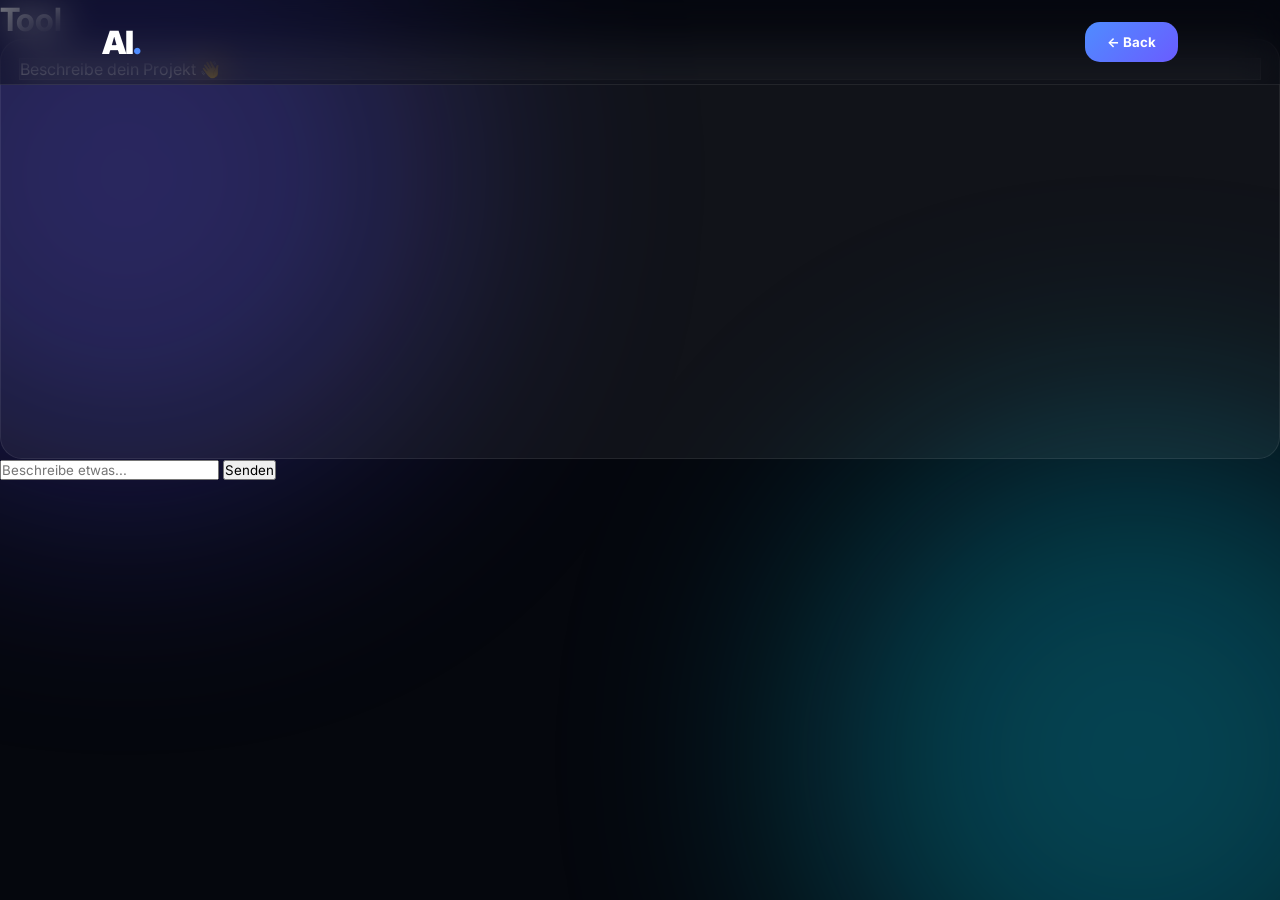
==== commit 28353c58: "Refactor tool.html structure and content" ====
--- a/tool.html
+++ b/tool.html
@@ -1,218 +1,99 @@
 <!DOCTYPE html>
 <html lang="de">
 <head>
-    <meta charset="UTF-8">
-    <meta name="viewport" content="width=device-width, initial-scale=1.0">
-    <title>AI Tool</title>
+<meta charset="UTF-8">
+<meta name="viewport" content="width=device-width, initial-scale=1.0">
+<title>Tool</title>
 
-    <link rel="stylesheet" href="style.css">
-    <link href="https://fonts.googleapis.com/css2?family=Inter:wght@300;400;500;600;700;800;900&display=swap" rel="stylesheet">
+<link rel="stylesheet" href="style.css">
+<link href="https://fonts.googleapis.com/css2?family=Inter:wght@300;500;700;900&display=swap" rel="stylesheet">
 </head>
 
 <body>
 
 <div class="background">
-    <div class="blur one"></div>
-    <div class="blur two"></div>
+  <div class="blur one"></div>
+  <div class="blur two"></div>
 </div>
 
 <header>
-    <div class="logo">AI<span>.</span></div>
-
-    <nav>
-        <a href="index.html">Home</a>
-        <a href="login.html">Login</a>
-    </nav>
-
-    <div class="headerActions">
-        <button class="ghostBtn" id="themeButton">🌙</button>
-    </div>
+  <div class="logo">AI<span>.</span></div>
+  <button class="login" onclick="window.location='index.html'">← Back</button>
 </header>
 
-<main class="toolPage">
+<main class="toolWrap">
 
-    <div class="toolPageTop">
-        <a class="backBtn" href="index.html">← Zurück</a>
+<div class="toolHeader">
+  <h1 id="title"></h1>
+</div>
 
-        <div>
-            <h1 id="toolName">Tool</h1>
-            <p id="toolDesc">Beschreibung</p>
-        </div>
-    </div>
+<div class="chatCard">
 
-    <div id="toolBox"></div>
+<div id="chat"></div>
+
+<div class="chatInput">
+  <input id="input" placeholder="Beschreibe etwas...">
+  <button id="send">Senden</button>
+</div>
+
+</div>
 
 </main>
 
 <script>
-const params = new URLSearchParams(window.location.search);
+const params = new URLSearchParams(location.search);
+const type = params.get("type") || "chat";
+document.getElementById("title").innerText = params.get("name") || "Tool";
 
-const toolName = params.get("name") || "Tool";
-const toolDesc = params.get("desc") || "";
-const toolType = params.get("type") || "chat";
+const chat = document.getElementById("chat");
+const input = document.getElementById("input");
+const send = document.getElementById("send");
 
-document.getElementById("toolName").innerText = toolName;
-document.getElementById("toolDesc").innerText = toolDesc;
-
-// THEME
-const themeButton = document.getElementById("themeButton");
-const themeKey = "ai-theme";
-
-function applyTheme(theme){
-    document.body.classList.toggle("lightTheme", theme === "light");
-    localStorage.setItem(themeKey, theme);
-    if(themeButton){
-        themeButton.textContent = theme === "light" ? "☀️" : "🌙";
-    }
+function add(t,c){
+  const d=document.createElement("div");
+  d.className=c;
+  d.innerText=t;
+  chat.appendChild(d);
+  chat.scrollTop=chat.scrollHeight;
 }
 
-applyTheme(localStorage.getItem(themeKey) || "dark");
+function bot(msg){
+  msg = msg.toLowerCase();
 
-if(themeButton){
-    themeButton.onclick = () => {
-        const current = localStorage.getItem(themeKey) || "dark";
-        applyTheme(current === "dark" ? "light" : "dark");
-    };
+  if(type==="game"){
+    return "🎮 Game Idee:\n\nMechanik: " + msg +
+    "\n\nCharaktere: Spieler + Gegner\nLevel: 3–5 Stages\nZiel: Score System + Progression\n\n💡 Optional: Multiplayer später";
+  }
+
+  if(type==="app"){
+    return "📱 App Idee:\n" + msg + "\n\nFeatures: Login, Profile, Datenbank";
+  }
+
+  if(type==="startup"){
+    return "🚀 Startup Idee:\n" + msg + "\n\nMonetarisierung: Ads + Premium";
+  }
+
+  if(msg.includes("code")) return "💻 Ich helfe dir beim Code!";
+  if(msg.includes("idee")) return "💡 Gute Idee!";
+  return "Ich habe das verstanden.";
 }
 
-const box = document.getElementById("toolBox");
+function sendMsg(){
+  const v=input.value.trim();
+  if(!v)return;
 
-/* ================= CHAT TOOL ================= */
+  add(v,"user");
+  input.value="";
 
-function renderChat(){
-    box.innerHTML = `
-        <div class="chatShell">
-
-            <div id="chat"></div>
-
-            <div class="inputBox">
-                <input id="input" placeholder="Schreib etwas...">
-                <button id="send">Senden</button>
-            </div>
-
-        </div>
-    `;
-
-    const chat = document.getElementById("chat");
-    const input = document.getElementById("input");
-    const send = document.getElementById("send");
-
-    function add(msg, type){
-        const div = document.createElement("div");
-        div.className = "msg " + type;
-        div.innerText = msg;
-        chat.appendChild(div);
-        chat.scrollTop = chat.scrollHeight;
-    }
-
-    function bot(msg){
-        const m = msg.toLowerCase();
-
-        if(m.includes("hallo")) return "Hey 👋";
-        if(m.includes("code")) return "Ich helfe dir beim Programmieren 💻";
-        if(m.includes("idee")) return "💡 Bau ein Tool mit Login + KI";
-        if(m.includes("website")) return "Du bist gerade dabei, eine SaaS Plattform zu bauen 😄";
-
-        return "Ich hab dich verstanden.";
-    }
-
-    function sendMsg(){
-        const val = input.value.trim();
-        if(!val) return;
-
-        add(val, "user");
-        input.value = "";
-
-        setTimeout(() => {
-            add(bot(val), "bot");
-        }, 300);
-    }
-
-    send.onclick = sendMsg;
-
-    input.addEventListener("keydown", e=>{
-        if(e.key === "Enter") sendMsg();
-    });
-
-    add("Hey! Schreib mir etwas 👋", "bot");
+  setTimeout(()=>{
+    add(bot(v),"bot");
+  },300);
 }
 
-/* ================= TEXT TOOLS ================= */
+send.onclick=sendMsg;
+input.addEventListener("keydown",e=>e.key==="Enter"&&sendMsg());
 
-function renderSimpleTool(title, placeholder, fn){
-
-    box.innerHTML = `
-        <div class="panel">
-
-            <textarea id="input" placeholder="${placeholder}"></textarea>
-
-            <button id="btn">${title}</button>
-
-            <div id="result" class="contactCard"></div>
-
-        </div>
-    `;
-
-    const input = document.getElementById("input");
-    const btn = document.getElementById("btn");
-    const result = document.getElementById("result");
-
-    btn.onclick = () => {
-        const val = input.value.trim();
-        if(!val){
-            result.innerText = "Bitte etwas eingeben.";
-            return;
-        }
-
-        result.innerText = fn(val);
-    };
-}
-
-/* ================= TOOL ROUTING ================= */
-
-if(toolType === "chat"){
-    renderChat();
-}
-
-else if(toolType === "image"){
-    renderSimpleTool("Bildidee erstellen", "Beschreibe dein Bild...", v =>
-        "Bildidee: " + v
-    );
-}
-
-else if(toolType === "code"){
-    renderSimpleTool("Code Hilfe", "Beschreibe dein Problem...", v =>
-        "Tipp: Zerlege '" + v + "' in kleine Schritte."
-    );
-}
-
-else if(toolType === "text"){
-    renderSimpleTool("Text verbessern", "Füge deinen Text ein...", v =>
-        "Verbesserte Version: " + v
-    );
-}
-
-else if(toolType === "idea"){
-    renderSimpleTool("Idee generieren", "Thema eingeben...", v =>
-        "Idee: Mach daraus eine App → " + v
-    );
-}
-
-else if(toolType === "logo"){
-    renderSimpleTool("Logo Idee", "Marke eingeben...", v =>
-        "Logo: modern + minimal für " + v
-    );
-}
-
-else if(toolType === "email"){
-    renderSimpleTool("E-Mail schreiben", "Worum geht es?", v =>
-        "E-Mail Struktur für: " + v
-    );
-}
-
-else{
-    renderChat();
-}
+add("Beschreibe dein Projekt 👋","bot");
 </script>
 
 </body>
